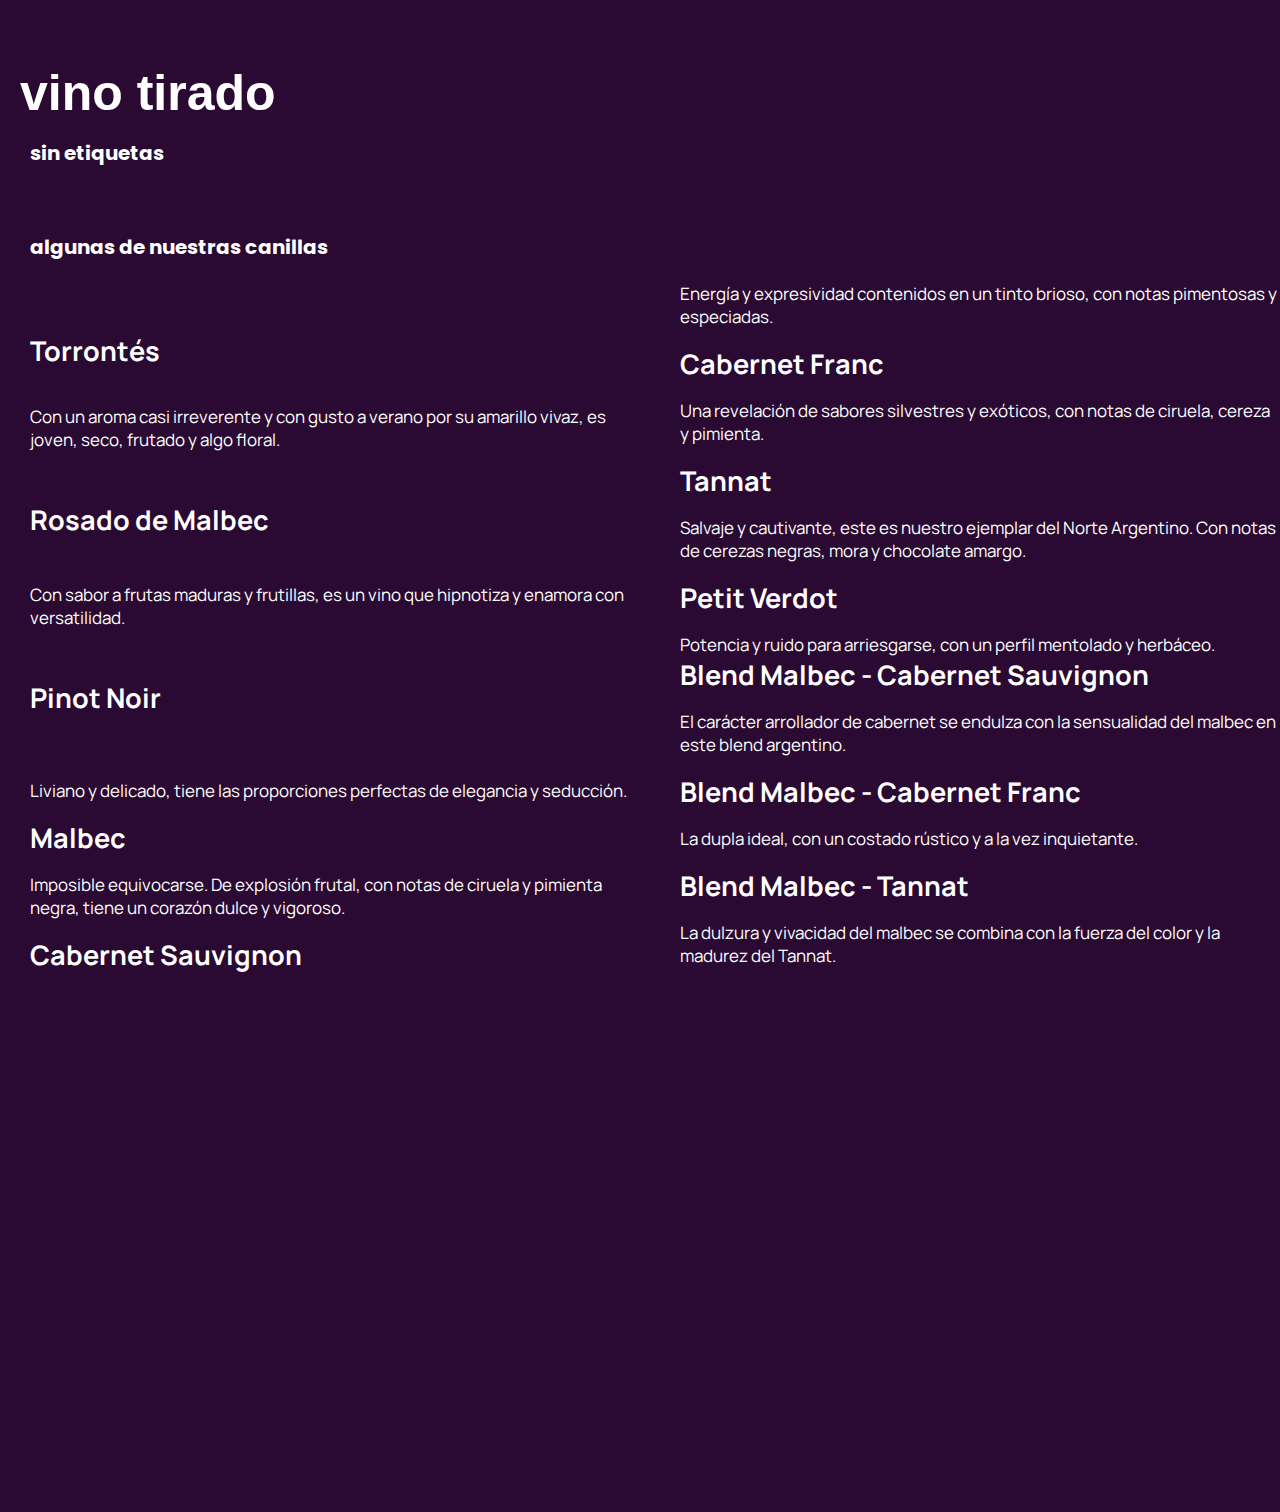
==== Produccion/Carta.html @ 45303e08 "Add files via upload" ====
<!DOCTYPE <html>
 <html>
     <head>
        <title>
          Wine Haus
        </title>
        <link href="Estilos/estilo.css" rel="stylesheet" type="text/css">
        <style>
              @import url('https://fonts.googleapis.com/css2?family=Montserrat+Alternates&display=swap');
              @import url('https://fonts.googleapis.com/css2?family=Poppins:wght@100&display=swap');
              @import url('https://fonts.googleapis.com/css2?family=Manrope&display=swap');
        </style>
      </head>
      <body>
        
      
<tag class="fondo">

<div class="Cartas">
    
<div class="Carta">
        <h1 class="vino"> vino tirado </h1>

    <div class="segundo">
        <h2> sin etiquetas</h2>
        <h3> algunas de nuestras canillas </h3>
    </div>
      </div>

    <div class="Contenedor">
 <div class="Contenedor1"> 
        <h4> Torrontés </h4>
        <p> Con un aroma casi irreverente y con gusto a verano por su amarillo vivaz, es joven, seco, frutado y algo floral.</p>

        <h5> Rosado de Malbec </h5>
        <p> Con sabor a frutas maduras y frutillas, es un vino que hipnotiza y enamora con versatilidad.</p>

        <h6> Pinot Noir </h6>
        <p> Liviano y delicado, tiene las proporciones perfectas de elegancia y seducción.</p>

        <h7> Malbec </h7>
        <p> Imposible equivocarse. De explosión frutal, con notas de ciruela y pimienta negra, tiene un corazón dulce y vigoroso.</p>

        <h8> Cabernet Sauvignon </h8>
        <p> Energía y expresividad contenidos en un tinto brioso, con notas pimentosas y especiadas. </p>

        <h9> Cabernet Franc </h9>
        <p> Una revelación de sabores silvestres y exóticos, con notas de ciruela, cereza y pimienta. </p>

        <h10> Tannat </h10>
        <p> Salvaje y cautivante, este es nuestro ejemplar del Norte Argentino. Con notas de cerezas negras, mora y chocolate amargo. </p>

        <h11> Petit Verdot </h11>
        <p> Potencia y ruido para arriesgarse, con un perfil mentolado y herbáceo. </p>
 </div>

    <div class="Contenedor2"> 

        <h12> Blend Malbec - Cabernet Sauvignon </h12>
        <p> El carácter arrollador de cabernet se endulza con la sensualidad del malbec en este blend argentino. </p>

        <h13> Blend Malbec - Cabernet Franc </h13>
        <p> La dupla ideal, con un costado rústico y a la vez inquietante. </p>

        <h14> Blend Malbec - Tannat </h14>
        <p> La dulzura y vivacidad del malbec se combina con la fuerza del color y la madurez del Tannat. </p>
     </div>
    
    </div>

</body>
</div>
</html>
---- Produccion/Estilos/estilo.css ----
h1{
text-align: left;
margin-left: 100px;
font-family: 'Julius Sans One', sans-serif;
}
.WH{
    display: flex;
    float: left;
    width: 100px;
    height: 100px;
    margin-left: 20px;
    margin-top: -100px;
}
body{
    font-family: 'Montserrat Alternates', sans-serif;
    margin-left:auto;
    background-color: #2A0A32;
    color: white;
    align-items: center;
    justify-content: flex-end;
    margin:auto; 
    text-align: flex-start;
    font-size: 25px;
}
header{
    padding: 10px;
    background-color:#2A0A32;
    color: white;
    align-items: top;
}

nav ul{
    display: flex;
    justify-content: right;
    color: white

}
.barra{
    display: flex;
    width: 1080px;
    height: 100px;
    align-items: center;
    flex-direction: column;
    justify-self: flex-start;
}

ul a {
    text-decoration: none;
    display: flex;
    flex-direction: row;
    justify-content: flex-end;
    font-size: 20px;
    color: white;
    margin: 20px;
    margin-top: -60px;
}

.principal h2,h3{
    color: white;
    font-size: 30px;
    justify-content: center; 
    text-align: center;
    margin-left: 30px;
    font-family:'Birthstone Bounce', cursive;
    margin-top: 5%;
}
.principal h3{
    font-family: 'Montserrat Alternates', sans-serif;
    font-size: 20px;
    margin-top: 2%;
}

.cuadro{
    width: 200px; 
    height: 55px; 
    border: 2px solid black; 
    align-items: center;
    margin-left: 43%;
    margin-top: 7%;
    background-color: black;
}

.cuadro p{
    text-align: justify; 
    align-items: justify;
    font-family: "Poppins", sans-serif;
    font-weight: bold;
    margin-left: 25px;
    color: white;
    text-decoration: none;
}

.cuadro p:hover{
    background-color: white;
    color: black;
}
.cuadro:hover{
    background-color: white;
    color: black;
}

img{
    display: block;
    margin-bottom: 20px;
    width: 60%;
    height: 5m;
    margin: auto;
    margin-top: 30px;
    
}

.RedesSociales{
    max-width: 30px;
    max-height: 30px;
    margin-bottom: 35px;
    align-items: center;
    text-align: center;
    justify-content: center;
    margin-left: 620px;
}


.fondo{
    background-image: url(https://img.archiexpo.es/images_ae/photo-g/132605-10788216.webp);
    background-repeat: repeat;
    width: 32,5cm;
    height: 40cm;
    position:absolute;
    background-size:cover;
}

.vino{
    font-family: Arial, Helvetica, sans-serif;
    color: white;
    justify-content:left;
    margin-left: 20px;
    margin-bottom: 10px;
    padding-top: 30px;
}

.segundo h2,h3{
    color: white;
    font-size: 20px;
    justify-content: left;
    margin-left: 30px;
    font-family: 'Poppins', sans-serif;

}

.segundo h3{
    justify-content: left;
    text-align: left;
    margin-left: 30px;
}

h4,h5,h6,h7,h8,h9,h10,h11,h12,h13,h14{
    font-family:'Manrope', sans-serif;
    color: white;
    text-align: flex-start;
    font-size: 27px;
    font-weight: bold;
    margin-left: 30px;
    margin-top: 50px;
}

p{
    font-family:'Manrope', sans-serif;
    color: white;
    text-align:left;
    font-size: 17px;
    margin-left: 30px;
}

.Contenedor{
    float:left;
    column-count: 2;
    column-gap: 20px;
}

.Introduccion{
    font-family: "Poppins", sans-serif;
    margin-left: 20px;
    display: flex;
    justify-content: flex-end;
    margin-right: -20px;
    padding-right: 40px;
}

.Introduccion2{
    font-family: "Poppins", sans-serif;
    margin-left: 20px;
    display: flex;
    justify-content: flex-end;
    margin-right: -20px;
    padding-right: 40px;
    font-weight: bold;
}
.Presentacion1{
    font-family: 'Poppins', sans-serif;
    background-color: #2A0A32;
    color: white;
    justify-content: flex-end;
    text-align: flex-start;
    font-size: 23px;
    display: flex;
    justify-content: center;
    padding-top: 230px;
    margin-left: -485px;
}

.Presentacion2{
    font-family: "Poppins", sans-serif;
    background-color: #2A0A32;
    color: white;
    justify-content:baseline;
    text-align: flex-start;
    font-size: 23px;
    display: flex;
    justify-content: center;
    padding-top: 25px;
    margin-left: auto;
    margin-top: -57px;
}

.Presentacion3{
    font-family: "Poppins", sans-serif;
    background-color: #2A0A32;
    color: white;
    justify-content: flex-end;
    text-align: flex-start;
    font-size: 23px;
    display: flex;
    justify-content: right;
    padding-top: 255px;
    margin-right: 355px;
    margin-top: -288px;
}

.Fotodueños{
    margin-bottom: 20px;
    margin: auto;
    margin-top: 30px;
    width: 150px;
    height: 150px;
    object-fit: cover;
    display: flex;
    justify-content: space-between;
    margin: 0 auto; 
    text-align: center;
    justify-content: center;
 }
      
.Fotodueños img{
    width: 150%; 
    margin-right: 10px; 
    text-align: center;
    justify-content: center;
}
    
.Fotodueños img:last-child{
    margin-right: 0;
    text-align: center;
    justify-content: center;
}

.Textito h2{
    color: white;
    font-size: 30px;
    justify-content: left;
    margin-left: 50px;
    margin-top: 75px;
    font-family: 'Poppins', sans-serif;
}

.Textito h3{
    color: white;
    font-size: 15px;
    justify-content: justify;
    margin-left: 5px;
    font-family: 'Poppins', sans-serif;
}

.Textito h4{
    color: white;
    font-size: 15px;
    justify-content: justify;
    margin-left: 122px;
    font-family: 'Poppins', sans-serif;
    margin-right: 80px;
}

.Textito h5{
    color: white;
    font-size: 15px;
    justify-content: justify;
    margin-left: 122px;
    font-family: 'Poppins', sans-serif;
    margin-right: 80px;
}

.contacto{
    color: white;
    font-size: 30px;
    justify-content: center; 
    text-align: center;
    margin-left: 12px;
    font-family: 'Poppins', sans-serif;
    font-weight:bolder;
}

.Contactofinal{
    display: flex;
    flex-direction: column;
    align-items: center;
    justify-content: center;
    height: 60vh; 
}
  
.contacto,.Mail,.Telefono{
    margin-bottom: 10px; 
}
  

.Mail{
    flex-direction: column;
    align-items: center;
    justify-content: center;
}

.Telefono{
    flex-direction: column;
    align-items: center;
    justify-content: center;
}

.WH2{
    max-width: 240px;
    max-height: 230px;
    margin-bottom: 35px;
    justify-content: center;
    align-items: center;
    vertical-align: middle;
    flex-direction: column;
    margin-left: 527px
}

.botonRESERVA{
    font-family: "Poppins", sans-serif;
    margin-left: 20px;
    display: flex;
    justify-content: flex-end;
    margin-right: 40px;
    padding-right: 40px;
    font-weight: bold;
    cursor: pointer;
    position: sticky;
}
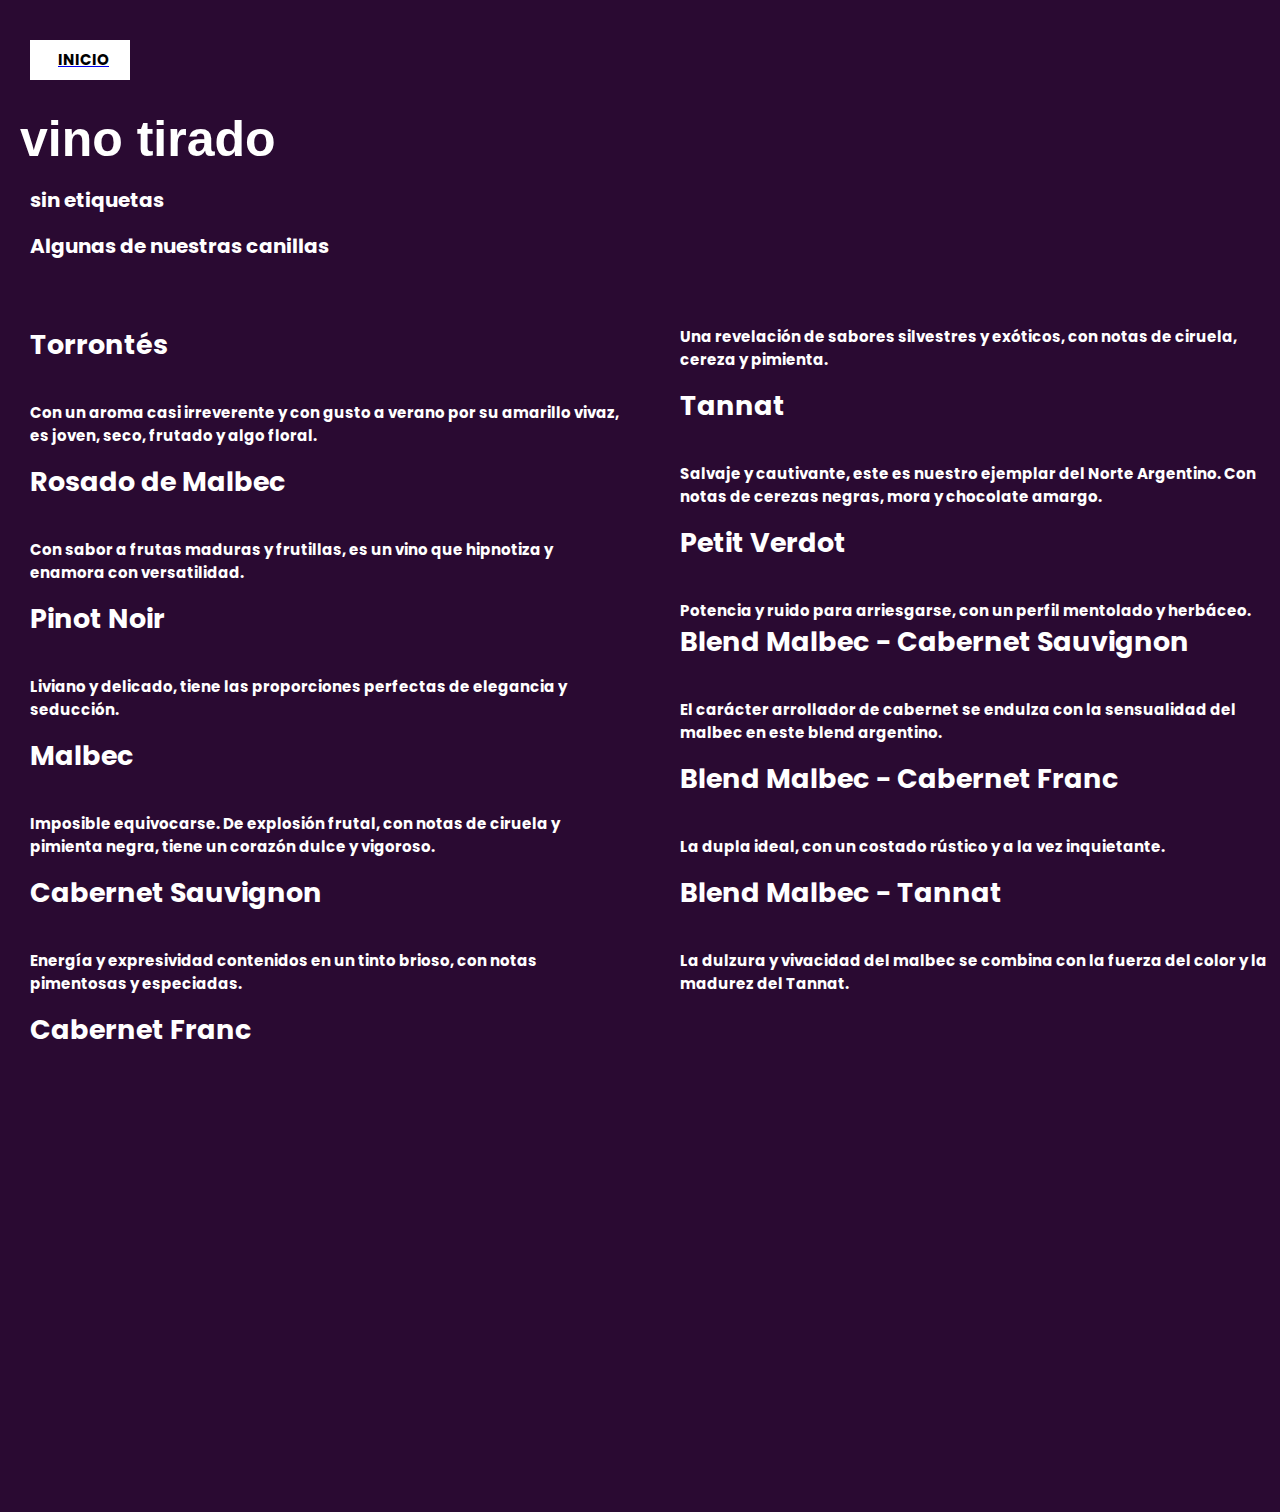
==== commit 5d80021f: "Add files via upload" ====
--- a/Produccion/Carta.html
+++ b/Produccion/Carta.html
@@ -6,15 +6,18 @@
         </title>
         <link href="Estilos/estilo.css" rel="stylesheet" type="text/css">
         <style>
-              @import url('https://fonts.googleapis.com/css2?family=Montserrat+Alternates&display=swap');
               @import url('https://fonts.googleapis.com/css2?family=Poppins:wght@100&display=swap');
-              @import url('https://fonts.googleapis.com/css2?family=Manrope&display=swap');
         </style>
       </head>
       <body>
-        
       
 <tag class="fondo">
+
+  <div class="botonINICIO4">
+    <a href="index.html">
+    <p> INICIO </p>
+    </a>
+  </div>
 
 <div class="Cartas">
     
@@ -23,53 +26,51 @@
 
     <div class="segundo">
         <h2> sin etiquetas</h2>
-        <h3> algunas de nuestras canillas </h3>
+        <h3> Algunas de nuestras canillas </h3>
+</div>
     </div>
-      </div>
 
-    <div class="Contenedor">
+<div class="Contenedor">
  <div class="Contenedor1"> 
         <h4> Torrontés </h4>
         <p> Con un aroma casi irreverente y con gusto a verano por su amarillo vivaz, es joven, seco, frutado y algo floral.</p>
 
-        <h5> Rosado de Malbec </h5>
+        <h4> Rosado de Malbec </h4>
         <p> Con sabor a frutas maduras y frutillas, es un vino que hipnotiza y enamora con versatilidad.</p>
 
-        <h6> Pinot Noir </h6>
+      <h4> Pinot Noir </h4>
         <p> Liviano y delicado, tiene las proporciones perfectas de elegancia y seducción.</p>
 
-        <h7> Malbec </h7>
+        <h4> Malbec </h4>
         <p> Imposible equivocarse. De explosión frutal, con notas de ciruela y pimienta negra, tiene un corazón dulce y vigoroso.</p>
 
-        <h8> Cabernet Sauvignon </h8>
+        <h4> Cabernet Sauvignon </h4>
         <p> Energía y expresividad contenidos en un tinto brioso, con notas pimentosas y especiadas. </p>
 
-        <h9> Cabernet Franc </h9>
+        <h4> Cabernet Franc </h4>
         <p> Una revelación de sabores silvestres y exóticos, con notas de ciruela, cereza y pimienta. </p>
 
-        <h10> Tannat </h10>
+        <h4> Tannat </h4>
         <p> Salvaje y cautivante, este es nuestro ejemplar del Norte Argentino. Con notas de cerezas negras, mora y chocolate amargo. </p>
 
-        <h11> Petit Verdot </h11>
+        <h4> Petit Verdot </h4>
         <p> Potencia y ruido para arriesgarse, con un perfil mentolado y herbáceo. </p>
  </div>
 
     <div class="Contenedor2"> 
 
-        <h12> Blend Malbec - Cabernet Sauvignon </h12>
+        <h4> Blend Malbec - Cabernet Sauvignon </h4>
         <p> El carácter arrollador de cabernet se endulza con la sensualidad del malbec en este blend argentino. </p>
 
-        <h13> Blend Malbec - Cabernet Franc </h13>
+        <h4> Blend Malbec - Cabernet Franc </h4>
         <p> La dupla ideal, con un costado rústico y a la vez inquietante. </p>
 
-        <h14> Blend Malbec - Tannat </h14>
+        <h4> Blend Malbec - Tannat </h4>
         <p> La dulzura y vivacidad del malbec se combina con la fuerza del color y la madurez del Tannat. </p>
      </div>
     
-    </div>
+</div>
 
 </body>
 </div>
-</html>
-
-
+</html>--- a/Produccion/Estilos/estilo.css
+++ b/Produccion/Estilos/estilo.css
@@ -1,357 +1,925 @@
 h1{
-text-align: left;
-margin-left: 100px;
-font-family: 'Julius Sans One', sans-serif;
-}
-.WH{
-    display: flex;
-    float: left;
-    width: 100px;
-    height: 100px;
-    margin-left: 20px;
-    margin-top: -100px;
-}
-body{
-    font-family: 'Montserrat Alternates', sans-serif;
-    margin-left:auto;
-    background-color: #2A0A32;
-    color: white;
-    align-items: center;
-    justify-content: flex-end;
-    margin:auto; 
-    text-align: flex-start;
-    font-size: 25px;
-}
-header{
-    padding: 10px;
-    background-color:#2A0A32;
-    color: white;
-    align-items: top;
-}
-
-nav ul{
-    display: flex;
-    justify-content: right;
-    color: white
-
-}
-.barra{
-    display: flex;
-    width: 1080px;
-    height: 100px;
-    align-items: center;
-    flex-direction: column;
-    justify-self: flex-start;
-}
-
-ul a {
-    text-decoration: none;
-    display: flex;
-    flex-direction: row;
-    justify-content: flex-end;
-    font-size: 20px;
-    color: white;
-    margin: 20px;
-    margin-top: -60px;
-}
-
-.principal h2,h3{
-    color: white;
-    font-size: 30px;
-    justify-content: center; 
-    text-align: center;
-    margin-left: 30px;
-    font-family:'Birthstone Bounce', cursive;
-    margin-top: 5%;
-}
-.principal h3{
-    font-family: 'Montserrat Alternates', sans-serif;
-    font-size: 20px;
-    margin-top: 2%;
-}
-
-.cuadro{
-    width: 200px; 
-    height: 55px; 
-    border: 2px solid black; 
-    align-items: center;
-    margin-left: 43%;
-    margin-top: 7%;
-    background-color: black;
-}
-
-.cuadro p{
-    text-align: justify; 
-    align-items: justify;
-    font-family: "Poppins", sans-serif;
-    font-weight: bold;
-    margin-left: 25px;
-    color: white;
-    text-decoration: none;
-}
-
-.cuadro p:hover{
-    background-color: white;
-    color: black;
-}
-.cuadro:hover{
-    background-color: white;
-    color: black;
-}
-
-img{
+    text-align: left;
+    margin-left: 100px;
+    font-family: 'Julius Sans One', sans-serif;
+    font-size: 50px;
     display: block;
-    margin-bottom: 20px;
-    width: 60%;
-    height: 5m;
-    margin: auto;
-    margin-top: 30px;
-    
-}
-
-.RedesSociales{
-    max-width: 30px;
-    max-height: 30px;
-    margin-bottom: 35px;
-    align-items: center;
-    text-align: center;
-    justify-content: center;
-    margin-left: 620px;
-}
-
-
-.fondo{
-    background-image: url(https://img.archiexpo.es/images_ae/photo-g/132605-10788216.webp);
-    background-repeat: repeat;
-    width: 32,5cm;
-    height: 40cm;
-    position:absolute;
-    background-size:cover;
-}
-
-.vino{
-    font-family: Arial, Helvetica, sans-serif;
-    color: white;
-    justify-content:left;
-    margin-left: 20px;
-    margin-bottom: 10px;
-    padding-top: 30px;
-}
-
-.segundo h2,h3{
-    color: white;
-    font-size: 20px;
-    justify-content: left;
-    margin-left: 30px;
-    font-family: 'Poppins', sans-serif;
-
-}
-
-.segundo h3{
-    justify-content: left;
-    text-align: left;
-    margin-left: 30px;
-}
-
-h4,h5,h6,h7,h8,h9,h10,h11,h12,h13,h14{
-    font-family:'Manrope', sans-serif;
-    color: white;
-    text-align: flex-start;
-    font-size: 27px;
-    font-weight: bold;
-    margin-left: 30px;
-    margin-top: 50px;
-}
-
-p{
-    font-family:'Manrope', sans-serif;
-    color: white;
-    text-align:left;
-    font-size: 17px;
-    margin-left: 30px;
-}
-
-.Contenedor{
-    float:left;
-    column-count: 2;
-    column-gap: 20px;
-}
-
-.Introduccion{
-    font-family: "Poppins", sans-serif;
-    margin-left: 20px;
-    display: flex;
-    justify-content: flex-end;
-    margin-right: -20px;
-    padding-right: 40px;
-}
-
-.Introduccion2{
-    font-family: "Poppins", sans-serif;
-    margin-left: 20px;
-    display: flex;
-    justify-content: flex-end;
-    margin-right: -20px;
-    padding-right: 40px;
-    font-weight: bold;
-}
-.Presentacion1{
-    font-family: 'Poppins', sans-serif;
-    background-color: #2A0A32;
-    color: white;
-    justify-content: flex-end;
-    text-align: flex-start;
-    font-size: 23px;
-    display: flex;
-    justify-content: center;
-    padding-top: 230px;
-    margin-left: -485px;
-}
-
-.Presentacion2{
-    font-family: "Poppins", sans-serif;
-    background-color: #2A0A32;
-    color: white;
-    justify-content:baseline;
-    text-align: flex-start;
-    font-size: 23px;
-    display: flex;
-    justify-content: center;
-    padding-top: 25px;
-    margin-left: auto;
-    margin-top: -57px;
-}
-
-.Presentacion3{
-    font-family: "Poppins", sans-serif;
-    background-color: #2A0A32;
-    color: white;
-    justify-content: flex-end;
-    text-align: flex-start;
-    font-size: 23px;
-    display: flex;
-    justify-content: right;
-    padding-top: 255px;
-    margin-right: 355px;
-    margin-top: -288px;
-}
-
-.Fotodueños{
-    margin-bottom: 20px;
-    margin: auto;
-    margin-top: 30px;
-    width: 150px;
-    height: 150px;
-    object-fit: cover;
-    display: flex;
-    justify-content: space-between;
-    margin: 0 auto; 
-    text-align: center;
-    justify-content: center;
- }
+    margin-top: 0px;
+    }
+    
+    .WH{
+        display: flex;
+        float: left;
+        width: 80px;
+        height: 80px;
+        margin-left: 20px;
+        margin-top: -100px;
+    }
+    
+    body{
+        font-family: 'Poppins', sans-serif;
+        margin-left:auto;
+        background-color: #2A0A32;
+        color: white;
+        align-items: center;
+        justify-content: flex-end;
+        margin:auto; 
+        text-align: flex-start;
+        font-size: 25px;
+        font-weight: bold;
+        width: 100%;
+    }
+    
+    header{
+        background-color:#2A0A32;
+        color: white;
+        margin-top: 40px;
+    }
+    
+    nav ul{
+        display: flex;
+        justify-content: right;
+        color: white;
+        margin-top: 20px;
+    }
+    
+    .barra{
+        display: flex;
+        width: 1080px;
+        height: 100px;
+        align-items: center;
+        flex-direction: row;
+        flex-wrap: wrap;
+        justify-self: flex-start;
+        justify-content: space-between;
+        margin-top: 60px;
+    }
+    
+    ul a {
+        text-decoration: none;
+        flex-direction: row;
+        font-size: 10px;
+        color: white;
+        margin-left: 75%;
+    }
+
+    .menu{
+ 
+        padding-top: 10px;
+        justify-content:flex-end;
+        display:flex;
+        font-size: 20px;
+    }
+
+    .menu a{
+        text-decoration: none;
+        color: white;
+        padding: 20px;
+        flex-wrap: wrap;
+        justify-self: flex-start;
+    }
+
+    .menu2{
+        display: none;
+    }
+
+    #check{
+        display: none;
+    }
+
+    .mostrar-menu{
+        display: none;
+    }
+
+    .esconder-menu{
+        display: none;
+    }
+    
+    .principal h2,h3{
+        color: white;
+        font-size: 50px;
+        justify-content: center; 
+        text-align: center;
+        margin-left: 2px;
+        font-family:'Birthstone Bounce', cursive;
+        margin-top: 5%;
+    }
+    
+    .principal h3{
+        font-family: 'Poppins', sans-serif;
+        font-size: 25px;
+        margin-top: 20px;
+        font-weight: bold;
+        margin-left: 5px;
+    }
+    
+    .cuadro{
+        width: 200px; 
+        height: 55px; 
+        border: 2px solid black; 
+        align-items: center;
+        margin-left: 42%;
+        margin-top: 7%;
+        background-color: white;
+        margin-bottom: 10%;
+    }
+    
+    .cuadro p{
+        text-align: justify; 
+        align-items: justify;
+        font-family: "Poppins", sans-serif;
+        font-weight: bold;
+        margin-left: 33px;
+        color: black;
+        text-decoration: none;
+    }
+    
+    .cuadro p:hover{
+        background-color: black;
+        color: white;
+    }
+    
+    .cuadro:hover{
+        background-color: black;
+        color: white;
+    }
+    
+    .fotos{
+        display: flex;
+        margin: auto;
+        margin-left: 5px;
+        margin-right: 5px;
+        justify-content: space-evenly;
+    }
+    
+    .fotos img{
+        width: 500px;
+        height: 350px;
+        display: flex;
+        margin: auto;
+        justify-content: center;
+        text-align: center;
+        align-items: center;
+        margin-bottom: 20px;
+    }
+    
+    .RedesSociales{
+        width: 50px;
+        height: 50px;
+        margin-bottom: 35px;
+        align-items: center;
+        text-align: center;
+        justify-content: center;
+        margin-left: 600px;
+        margin-top: 45px;
+    }
+    
+    .fondo{
+        background-image: url(https://img.archiexpo.es/images_ae/photo-g/132605-10788216.webp);
+        background-repeat: repeat;
+        width: 32,5cm;
+        height: 40cm;
+        position:absolute;
+        background-size:cover;
+    }
+    
+    .botonINICIO4{
+        width: 100px; 
+        height: 40px; 
+        align-items: center;
+        margin-left: 30px;
+        background-color: white;
+        margin-top: 30px;
+        color: black;
+    }
+    
+    .botonINICIO4 p{
+        text-align: justify; 
+        align-items: justify;
+        font-family: "Poppins", sans-serif;
+        font-weight: bold;
+        margin-left: 28px;
+        margin-top: 40px;
+        color: black;
+        size: 20px;
+        text-decoration: none;
+        padding-top: 8%;
+    }
+    
+    .botonINICIO4 p:hover{
+        color: white;
+    }
+    
+    .botonINICIO4:hover{
+        background-color: #5F1533;
+        color: white;
+    }
+    
+    .menuCARTA{
+        background-image: url(https://img.archiexpo.es/images_ae/photo-g/132605-10788216.webp);
+        background-repeat: no-repeat;
+        width: 32,5cm;
+        height: 40cm;
+        position:absolute;
+        background-size:cover;
+    }
+    
+    .vino{
+        font-family: "Montserrat Alternative" sans-serif;
+        color: white;
+        justify-content:left;
+        margin-left: 20px;
+        margin-bottom: 10px;
+        padding-top: 30px;
+    }
+    
+    .segundo h2,h3{
+        color: white;
+        font-size: 20px;
+        justify-content: left;
+        margin-left: 30px;
+        font-family: 'Poppins', sans-serif;
+    
+    }
+    
+    .segundo h3{
+        justify-content: left;
+        text-align: left;
+        margin-left: 30px;
+        font-size: 20px;
+        margin-top: 0;
+        margin-bottom: 5%;
+    }
+    
+    h4{
+        font-family:'Poppins', sans-serif;
+        color: white;
+        text-align: flex-start;
+        font-size: 27px;
+        margin-left: 30px;
+        margin-top: 0;
+    }
+    
+    p{
+        font-family:'Poppins', sans-serif;
+        color: white;
+        text-align:left;
+        font-size: 15px;
+        margin-left: 30px;
+    }
+    
+    .Contenedor{
+        float:left;
+        column-count: 2;
+        column-gap: 20px;
+    }
+    
+    .Introduccion{
+        font-family: "Poppins", sans-serif;
+        margin-left: 20px;
+        display: flex;
+        justify-content: flex-end;
+        margin-right: -20px;
+        padding-right: 40px;
+        margin-top: 20px;
+    }
+    
+    .Introduccion2{
+        font-family: "Poppins", sans-serif;
+        margin-left: 20px;
+        display: flex;
+        justify-content: flex-end;
+        margin-right: -20px;
+        padding-right: 40px;
+        font-weight: bold;
+    }
+    
+    .botonINICIO{
+        width: 100px; 
+        height: 40px; 
+        border: 2px solid white; 
+        align-items: center;
+        margin-left: 30px;
+        background-color: white;
+        margin-top: 5px;
+        color: black;
+    }
+    
+    .botonINICIO p{
+        text-align: justify; 
+        align-items: justify;
+        font-family: "Poppins", sans-serif;
+        font-weight: bold;
+        margin-left: 25px;
+        margin-top: 5px;
+        color: black;
+        text-decoration: none;
+    }
+    
+    .botonINICIO p:hover{
+        background-color: black;
+        color: white;
+    }
+    
+    .botonINICIO:hover{
+        background-color: black;
+        color: white;
+        border: 2px solid black;
+    }
+    
+    .contenedor-imagenes{
+    width: 100%;
+    }
+    
+    .contenedor-dueños{
+        display: flex;
+        flex-direction: row;
+        justify-content: center;
+        align-items: center;
+        width: 100%;
+    }
+    
+    .persona1 img{
+        width: 200px;
+        height: 300px;
+        justify-content: space-between;
+        margin: 20px;
+    }
+    
+    .persona1 h1{
+        font-family: "Poppins", sans-serif;
+        font-size: 20px;
+        text-align: center;
+        justify-content: center;
+        align-items: center;
+        margin: 20px;
+    }
+    
+    .Textito h2{
+        color: white;
+        font-size: 30px;
+        justify-content: left;
+        margin-left: 50px;
+        margin-top: 75px;
+        font-family: 'Poppins', sans-serif;
+    }
+    
+    .Textito h3{
+        color: white;
+        font-size: 15px;
+        justify-content: justify;
+        margin-left: 5px;
+        font-family: 'Poppins', sans-serif;
+    }
+    
+    .Textito h4{
+        color: white;
+        font-size: 15px;
+        justify-content: justify;
+        margin-left: 122px;
+        font-family: 'Poppins', sans-serif;
+        margin-right: 80px;
+    }
+    
+    .Textito h5{
+        color: white;
+        font-size: 15px;
+        justify-content: justify;
+        margin-left: 122px;
+        font-family: 'Poppins', sans-serif;
+        margin-right: 80px;
+    }
+    
+    .contacto{
+        color: white;
+        font-size: 30px;
+        justify-content: center; 
+        text-align: center;
+        margin-left: 12px;
+        font-family: 'Poppins', sans-serif;
+        font-weight:bolder;
+    }
+    
+    .Contactofinal{
+        display: flex;
+        flex-direction: column;
+        align-items: center;
+        justify-content: center;
+        height: 60vh; 
+    }
       
-.Fotodueños img{
-    width: 150%; 
-    margin-right: 10px; 
-    text-align: center;
-    justify-content: center;
-}
-    
-.Fotodueños img:last-child{
-    margin-right: 0;
-    text-align: center;
-    justify-content: center;
-}
-
-.Textito h2{
-    color: white;
-    font-size: 30px;
-    justify-content: left;
-    margin-left: 50px;
-    margin-top: 75px;
-    font-family: 'Poppins', sans-serif;
-}
-
-.Textito h3{
-    color: white;
-    font-size: 15px;
-    justify-content: justify;
-    margin-left: 5px;
-    font-family: 'Poppins', sans-serif;
-}
-
-.Textito h4{
-    color: white;
-    font-size: 15px;
-    justify-content: justify;
-    margin-left: 122px;
-    font-family: 'Poppins', sans-serif;
-    margin-right: 80px;
-}
-
-.Textito h5{
-    color: white;
-    font-size: 15px;
-    justify-content: justify;
-    margin-left: 122px;
-    font-family: 'Poppins', sans-serif;
-    margin-right: 80px;
-}
-
-.contacto{
-    color: white;
-    font-size: 30px;
-    justify-content: center; 
-    text-align: center;
-    margin-left: 12px;
-    font-family: 'Poppins', sans-serif;
-    font-weight:bolder;
-}
-
-.Contactofinal{
-    display: flex;
-    flex-direction: column;
-    align-items: center;
-    justify-content: center;
-    height: 60vh; 
-}
-  
-.contacto,.Mail,.Telefono{
-    margin-bottom: 10px; 
-}
-  
-
-.Mail{
-    flex-direction: column;
-    align-items: center;
-    justify-content: center;
-}
-
-.Telefono{
-    flex-direction: column;
-    align-items: center;
-    justify-content: center;
-}
-
-.WH2{
-    max-width: 240px;
-    max-height: 230px;
-    margin-bottom: 35px;
-    justify-content: center;
-    align-items: center;
-    vertical-align: middle;
-    flex-direction: column;
-    margin-left: 527px
-}
-
-.botonRESERVA{
-    font-family: "Poppins", sans-serif;
-    margin-left: 20px;
-    display: flex;
-    justify-content: flex-end;
-    margin-right: 40px;
-    padding-right: 40px;
-    font-weight: bold;
-    cursor: pointer;
-    position: sticky;
-}
+    .contacto,.Mail,.Telefono{
+        margin-bottom: 10px; 
+    }
+      
+    
+    .Mail{
+        flex-direction: column;
+        align-items: center;
+        justify-content: center;
+    }
+    
+    .Telefono{
+        flex-direction: column;
+        align-items: center;
+        justify-content: center;
+    }
+    
+    .WH2 img{
+        display: flex;
+        flex-direction: column;
+        margin: auto;
+        align-items: center;
+        width: 100px;
+        height: 100px;
+    }
+    
+    .reservarcuadrado{
+        width: 100%;
+    }
+    
+    .boton{
+        height: 40px;
+        width: 100px;
+        border: solid 3px white;
+        margin-right: 90%;
+        
+    }
+    
+    .boton a {
+        text-align: center;
+        text-decoration: none;
+        color: white;
+    }
+    
+    .boton a:hover {
+        color: white;
+    }
+      
+    .boton:hover {
+        background-color: black;
+    }
+    
+    
+    .IntroduccionReserva h2,h3{
+        color: white;
+        font-size: 25px;
+        justify-content: center;
+        text-align: center;
+        margin-top: 40px;
+        font-family: 'Poppins', sans-serif;
+    }
+    
+    .IntroduccionReserva h3{
+        margin-bottom: 50px;
+    }
+    
+    .reservar2{
+        font-family: "Poppins", sans-serif;
+        margin-left: 20px;
+        display: flex;
+        justify-content: flex-end;
+        background-color: white;
+        align-items: right;
+    }
+    
+    #fondo-reserva{
+        background-image:linear-gradient(
+            0deg,
+         rgba(0, 0, 0, 0.5),
+         rgba(0, 0, 0, 0.5)
+        )
+        ,url(../imagenes/fondo\ RESERVA\ \(2\).png);
+        background-repeat: no-repeat;
+        background-size: cover;
+    }
+    
+    .Formularios-reserva ul li{
+        font-family: "Poppins", sans-serif;
+        margin-left: 30px;
+        margin-top: 20px;
+        align-items: center;
+        justify-content: center;
+        size: 40px;
+        color: white;
+        flex-direction: row;
+        list-style-type: none;
+    }
+    
+    .botonINICIO2{
+        width: 100px; 
+        height: 40px; 
+        border: 2px solid white; 
+        align-items: center;
+        margin-left: 30px;
+        background-color: white;
+        margin-top: 50px;
+        color: black;
+    }
+    
+    .botonINICIO2 p{
+        text-align: justify; 
+        align-items: justify;
+        font-family: "Poppins", sans-serif;
+        font-weight: bold;
+        margin-left: 25px;
+        margin-top: 5px;
+        color: black;
+        text-decoration: none;
+    }
+    
+    .botonINICIO2 p:hover{
+        background-color: black;
+        color: white;
+    }
+    
+    .botonINICIO2:hover{
+        background-color: black;
+        color: white;
+        border: 2px solid black;
+    }
+    
+    .botonINICIO3{
+        width: 100px; 
+        height: 40px; 
+        border: 2px solid white; 
+        align-items: center;
+        margin-left: 30px;
+        background-color: white;
+        margin-top: 50px;
+        color: black;
+    }
+    
+    .botonINICIO3 p{
+        text-align: justify; 
+        align-items: justify;
+        font-family: "Poppins", sans-serif;
+        font-weight: bold;
+        margin-left: 25px;
+        margin-top: 5px;
+        color: black;
+        text-decoration: none;
+    }
+    
+    .botonINICIO3 p:hover{
+        background-color: black;
+        color: white;
+    }
+    
+    .botonINICIO3:hover{
+        background-color: black;
+        color: white;
+        border: 2px solid black;
+    }
+    
+    .Formularios p{
+        color: white;
+        font-size: 30px;
+        justify-content: center;
+        text-align: center;
+        align-items: center;
+        margin-top: 40px;
+        margin-left: -3px;
+        font-family: 'Poppins', sans-serif;
+    }
+    
+    .Formulario{
+        font-family: "Poppins", sans-serif;
+        margin-left: 130px;
+        justify-content: center;
+        align-items: center;
+        text-align: center;
+        size: 30px;
+        color: white;
+        margin-top: 70px;
+    }
+    
+    .Formulario-cuadro{
+        width: 850px; 
+        height: 40px; 
+        border: 2px solid black; 
+        align-items: center;
+        justify-content: center;
+        text-align: center;
+        margin-left: 200px;
+        background-color: black;
+        margin-top: 100px;
+        color: white;
+        font-size: 23px;
+    }
+    
+    #fondoLOGIN{
+        background-size: auto;
+        background-image:linear-gradient(
+            0deg,
+         rgba(0, 0, 0, 0.5),
+         rgba(0, 0, 0, 0.5)
+        )
+        ,url(../imagenes/foto\ LOGIN.jpg);
+        background-repeat: repeat;
+    }
+    
+
+    @media (max-width:768px){
+        .mostrar-menu,
+        .esconder-menu{
+          display: block;
+        }
+    
+        .menu{
+          position: fixed;
+          width: 100%;
+          height: 100vh;
+          background-color:  #5f306b;
+          right: -100%;
+          margin-top:0;
+          text-align: center;
+          z-index: 100;
+          transition: o,2s;
+          flex-direction: column;
+          justify-content: flex-start;
+          margin: auto;
+          
+        }
+        .menu a{
+          display: block;
+          padding: 10px;
+          color: white;
+          text-decoration: none;
+          flex-direction: column;
+          margin-top: 20px;
+        }
+
+        .menu a:hover{
+            color: black;
+        }
+    
+        .esconder-menu{
+          position: absolute;
+          top:30px;
+          right: 40px;
+        }
+    
+        .mostrar-menu{
+            margin-left: 95%;
+            margin-top: 5px;
+        }
+      
+        #check:checked~ .menu{
+          right: 0;
+        }
+
+        #check{
+            display: none;
+        }
+    
+        h1{
+            display: none;
+        }
+    
+        .WH{
+            width: 40px;
+            height: 40px;
+            margin-top: 2px;
+        }
+
+        .principal h2{
+            font-size: 30px;
+            margin-right: 10%;
+        }
+    
+        .principal h3{
+            font-size: 15px;
+        }
+        .cuadro{
+            justify-content: center;
+            margin-left: 47%;
+            width: 100px;
+            height: 35px;
+            text-align: center;
+            align-items: center;
+            margin: auto;
+            margin-bottom: 30px;
+        }
+        .cuadro p{
+            font-size: 10px;
+            justify-content: center;
+            text-align: center;
+            align-items: center;
+            margin: auto;
+            margin-top: 8%;
+            
+        }
+
+        .fotos{
+            display: block;
+        }
+        .fotos img{
+            justify-content: center;
+            align-items: center;
+            text-align: center;
+            margin: auto;
+            margin-bottom: 30px;
+            flex-direction: column;
+            display: flex;
+            width: 400px;
+            height: 270px;
+            display: block;
+        }
+        
+        .RedesSociales{
+            margin: auto;
+            justify-content: center;
+            text-align: center;
+            align-items: center;
+            margin-top: 30px;
+        }
+
+} 
+    
+    @media (max-width:768px){
+        .Carta h1{
+            font-size: 30px;
+            margin-left: 30px;
+        }
+    
+        .Contenedor1 p{
+            font-size: 15px;
+        }
+    
+        .Contenedor1 h4{
+            font-size: 20px;
+        }
+    
+        .Contenedor2 p{
+            font-size: 15px;
+        }
+    
+        .Contenedor2 h4{
+            font-size: 20px;
+        }
+    
+        .segundo h3{
+            margin-bottom: 70px;
+        }
+    }
+    
+    @media screen and (max-width:800px){
+        .contenedor-dueños{
+            flex-direction: column;
+            margin-left: auto;
+            margin-right: auto;
+        }
+        .persona1{
+            width: 100%;
+            margin-bottom: 20px;
+        }
+    
+        .h1{
+            margin-left: auto;
+            margin-right: auto;
+            justify-content: center;
+            text-align: center;
+        }
+        .botonINICIO{
+            margin-top: 0px;
+        }
+    
+        .WH2 img{
+            justify-content: center;
+            text-align: center;
+            align-items: center;
+            width: 70px;
+            height: 70px;
+            margin-top: 0;
+        }
+    
+        .contenedor-imagenes{
+            justify-content: center;
+            text-align: center;
+            align-items: center;
+            margin-left: auto;
+            margin-right: auto;
+            margin-bottom: 100px;
+    
+        }
+    
+        .Textito h3{
+            display: flex;
+            text-align: justify;
+            margin-left: 30px;
+            margin-right: 5px;
+            font-size: 13px;
+        }
+    
+        .Textito h2{
+            display: flex;
+            text-align: justify;
+            margin-left: 30px;
+    
+        }
+        .Textito h4{
+            display: flex;
+            text-align: justify;
+            margin-left: 30px;
+            font-size: 13px;
+        }
+    
+        .Textito h5{
+            display: flex;
+            text-align: justify;
+            margin-left: 30px;
+            font-size: 13px;
+            margin-bottom: 0;
+        }
+    
+        .contacto{
+            display: flex;
+            justify-content: center;
+            font-size: 20px;
+        }
+    
+        .Mail{
+            display: flex;
+            justify-content: center;
+            font-size: 20px;
+        }
+    
+        .Telefono{
+            display: flex;
+            justify-content: center;
+            font-size: 20px;
+        }
+    
+        .boton a{
+            font-size: 20px;
+        }
+    
+        .boton{
+            width: 80px;
+            height: 30px;
+            margin-bottom: 20px;
+            margin-left: 30px;
+        }
+    }
+    
+    
+    
+    @media(max-width: 768px){
+        .IntroduccionReserva h2{
+            font-size: 23spx;
+            padding: 5px;
+        }
+        .IntroduccionReserva h3{
+            font-size: 23px;
+            padding-top: 2%;
+            margin-top: 5px;
+            margin-bottom: 15%;
+        }
+        .Formularios-reserva ul li{
+            list-style: none;
+            margin-left: 10px;
+            font-size: 20px;
+        }
+    }
+    
+    @media(max-width: 768px){
+        .Formularios{
+            size: 15px;
+            font-size: 15px;
+            justify-content: left;
+            text-align: left;
+            align-items: left;
+        }
+        .Formulario{
+            align-items: left;
+            justify-content: left;
+            text-align: left;
+            margin-left: 10px;
+    
+        }
+        .Formulario-cuadro{
+            height: 0;
+            width: 0;
+        }
+        .Formulario li{
+            margin-bottom: 10px;
+        }
+          
+        label{
+            display: block;
+            font-weight: bold;
+            margin-left: 20px;
+        }
+          
+        input, textarea{
+            width: 20%;
+            margin-left: 20px;
+        }
+        
+        input, email{
+            margin-top: 10px;
+            margin-left: 20px;
+        }
+          
+    }